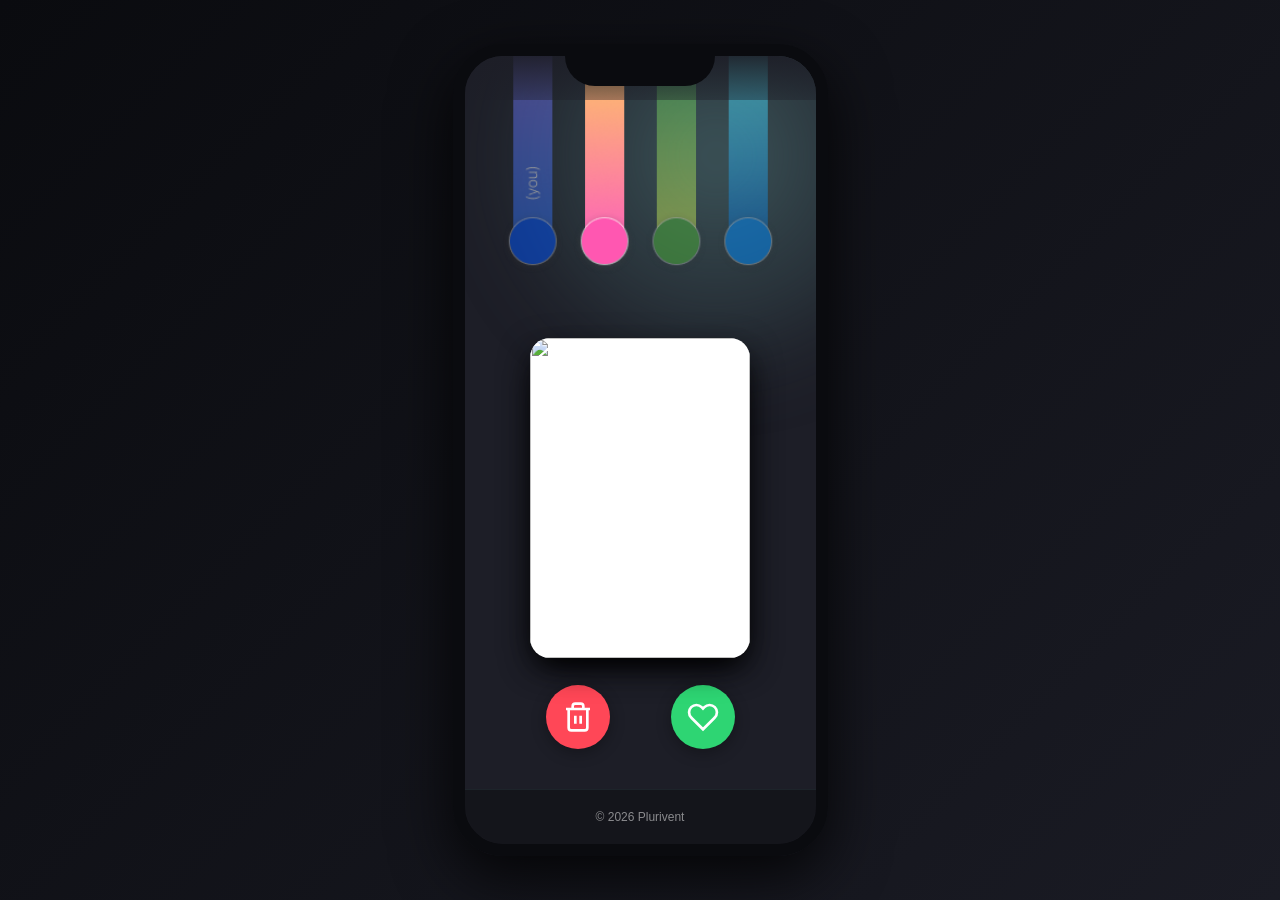
==== second_phase/index.html @ 3b1d238a "First commit interaction thread Co-authored-by: Matthias <matthias-pmr@users.noreply.github.com>" ====
<!DOCTYPE html>
<html lang="en">
<head>
    <meta charset="UTF-8">
    <meta name="viewport" content="width=device-width, initial-scale=1.0">
    <title>Plurivent</title>
    <link rel="stylesheet" href="style.css">
</head>
<body>
    <div class="phone-container">
        <div class="phone-screen">
            <div class="gradient-pop"></div>
            <main class="phone-content" style="padding: 0; overflow: hidden;">
                <div class="voting-phase">
                    <!-- Threads Image -->
                    <div class="threads-container">
                        <img src="threads.png" alt="Threads" class="threads-image">
                    </div>
                    
                    <!-- Card Stack -->
                    <div class="card-stack" id="cardStack">
                        <!-- Cards injected by JS -->
                    </div>

                    <!-- Actions -->
                    <div class="actions">
                        <!-- Swiping right = rejecting -->
                        <button id="btnReject" class="action-btn trash-btn">
                            <svg viewBox="0 0 24 24" fill="none" stroke="currentColor" stroke-width="2"><path d="M3 6h18M19 6v14a2 2 0 01-2 2H7a2 2 0 01-2-2V6m3 0V4a2 2 0 012-2h4a2 2 0 012 2v2M10 11v6M14 11v6"></path></svg>
                        </button>
                        <!-- Swiping left = accepting -->
                        <button id="btnAccept" class="action-btn heart-btn">
                            <svg viewBox="0 0 24 24" fill="none" stroke="currentColor" stroke-width="2"><path d="M20.84 4.61a5.5 5.5 0 00-7.78 0L12 5.67l-1.06-1.06a5.5 5.5 0 00-7.78 7.78l1.06 1.06L12 21.23l7.78-7.78 1.06-1.06a5.5 5.5 0 000-7.78z"></path></svg>
                        </button>
                    </div>
                </div>
            </main>
            <footer class="phone-footer">
                <p>&copy; 2026 Plurivent</p>
            </footer>
        </div>
    </div>
    <script src="script.js"></script>
</body>
</html>
---- second_phase/style.css ----
* {
    margin: 0;
    padding: 0;
    box-sizing: border-box;
}

body {
    display: flex;
    justify-content: center;
    align-items: center;
    min-height: 100vh;
    background: linear-gradient(135deg, #0a0b0f 0%, #1a1b24 100%);
    font-family: -apple-system, BlinkMacSystemFont, 'Segoe UI', Roboto, Oxygen, Ubuntu, Cantarell, sans-serif;
}

/* Smartphone Container */
.phone-container {
    perspective: 1000px;
}

.phone-screen {
    position: relative;
    width: 375px;
    height: 812px;
    background: linear-gradient(135deg, #1D1E27 0%, #1D1E27 100%);
    border-radius: 50px;
    overflow: hidden;
    box-shadow: 0 20px 60px rgba(0, 0, 0, 0.8);
    border: 12px solid #0a0b0f;
    display: flex;
    flex-direction: column;
}

/* Gradient Pop Effect - Top Right */
.gradient-pop {
    position: absolute;
    top: -100px;
    right: -100px;
    width: 400px;
    height: 400px;
    background: radial-gradient(circle, #436064 0%, rgba(67, 96, 100, 0.5) 30%, rgba(29, 30, 39, 0) 100%);
    border-radius: 50%;
    filter: blur(40px);
    mix-blend-mode: normal;
    pointer-events: none;
    z-index: 1;
}

/* Header */
.phone-header {
    position: relative;
    z-index: 2;
    padding: 40px 20px 20px;
    text-align: center;
    border-bottom: 1px solid rgba(67, 96, 100, 0.3);
}

.phone-header h1 {
    color: #436064;
    font-size: 28px;
    font-weight: 700;
    letter-spacing: 1px;
}

/* Main Content */
.phone-content {
    position: relative;
    z-index: 2;
    flex: 1;
    overflow-y: auto;
    padding: 20px;
    display: flex;
    flex-direction: column;
    gap: 16px;
}

/* Cards */
.card {
    background: rgba(67, 96, 100, 0.1);
    border: 1px solid rgba(67, 96, 100, 0.3);
    border-radius: 16px;
    padding: 20px;
    backdrop-filter: blur(10px);
    transition: all 0.3s ease;
}

.card:hover {
    background: rgba(67, 96, 100, 0.2);
    border-color: rgba(67, 96, 100, 0.6);
    transform: translateY(-2px);
}

.card h2 {
    color: #436064;
    font-size: 18px;
    margin-bottom: 10px;
    font-weight: 600;
}

.card p {
    color: rgba(255, 255, 255, 0.7);
    font-size: 14px;
    line-height: 1.6;
}

/* Footer */
.phone-footer {
    position: relative;
    z-index: 2;
    padding: 20px;
    text-align: center;
    border-top: 1px solid rgba(67, 96, 100, 0.2);
    background: rgba(0, 0, 0, 0.3);
}

.phone-footer p {
    color: rgba(255, 255, 255, 0.5);
    font-size: 12px;
}

/* Status Bar Simulation */
.phone-screen::before {
    content: '';
    position: absolute;
    top: 0;
    left: 0;
    right: 0;
    height: 44px;
    background: linear-gradient(180deg, rgba(29, 30, 39, 0.9) 0%, rgba(29, 30, 39, 0.4) 100%);
    z-index: 10;
}

/* Notch Simulation */
.phone-screen::after {
    content: '';
    position: absolute;
    top: 0;
    left: 50%;
    transform: translateX(-50%);
    width: 150px;
    height: 30px;
    background: #0a0b0f;
    border-radius: 0 0 30px 30px;
    z-index: 11;
}

/* Scrollbar Styling */
.phone-content::-webkit-scrollbar {
    width: 4px;
}

.phone-content::-webkit-scrollbar-track {
    background: transparent;
}

.phone-content::-webkit-scrollbar-thumb {
    background: rgba(67, 96, 100, 0.5);
    border-radius: 2px;
}

.phone-content::-webkit-scrollbar-thumb:hover {
    background: rgba(67, 96, 100, 0.8);
}

/* StartScreen */
.StartScreen {
    position: relative;
    width: 100%;
    height: 100%;
    display: flex;
    align-items: flex-start;
    justify-content: flex-start;
    padding: 10px;
}

/* Button Wrapper */
.button-wrapper {
    display: flex;
    flex-direction: column;
    align-items: center;
    gap: 0px;
    position: relative;
    cursor: grab;
    transition: transform 0.1s ease-out;
}

.button-wrapper.dragging {
    cursor: grabbing;
}

/* Start Button */
.start-button {
    width: 40px;
    height: 40px;
    border-radius: 50%;
    background: linear-gradient(180deg, #7A71E7 0%, #1F6CEC 100%);    border: none;
    cursor: pointer;
    display: flex;
    align-items: center;
    justify-content: center;
    box-shadow: 0 8px 20px rgba(20, 112, 204, 0.6);
    transition: all 0.3s ease;
    position: relative;
    overflow: hidden;
}

.start-button:hover {
    transform: scale(1.1);
    box-shadow: 0 12px 30px rgba(30, 144, 255, 0.6);
}

.start-button:active {
    transform: scale(0.95);
}

.button-text {
    color: white;
    font-size: 20px;
    font-weight: bold;
    display: flex;
    align-items: top;
    justify-content: center;
    width: 100%;
    height: 100%;
}

/* Down arrow icon */
.button-text::before {
    content: '↓';
    font-size: 24px;
    font-weight: 600;
}

/* Progress Bar */
.progress-bar {
    width: 40px;
    height: 160px;
    border-radius: 100px;
    background: linear-gradient(180deg, rgba(27, 171, 159, 0.00) 10%, #1BAB9F 100%);
    transition: all 0.3s ease;
    opacity: 1;
    display: flex;
    align-items: flex-end;
    justify-content: center;
    padding-bottom: 8px;
    transform-origin: top center;
}

/* Bar Image */
.bar-image {
    width: 30px;
    height: 30px;
    filter: drop-shadow(0 2px 4px rgba(0, 0, 0, 0.3));}

/* Responsive */
@media (max-width: 1024px) {
    .phone-screen {
        width: 320px;
        height: 640px;
        border-radius: 40px;
        border: 8px solid #0a0b0f;
    }
}

@media (max-width: 480px) {
    .phone-screen {
        width: 100%;
        height: 100vh;
        border-radius: 0;
        border: none;
    }
    
    body {
        min-height: 100vh;
    }
}

/* Voting Phase Styles */
.voting-phase {
    height: 100%;
    display: flex;
    flex-direction: column;
    position: relative;
    width: 100%;
}

.threads-container {
    display: flex;
    justify-content: center;
    width: 100%;
    transform: scale(0.8);
    transform-origin: top center;
}

.threads-image {
        width: 100%;
    max-width: 375px;
    object-fit: contain;
}

.card-stack {
    flex: 1;
    position: relative;
    margin: 20px;
    display: flex;
    justify-content: center;
    align-items: center;
    perspective: 1000px;
}

.swipe-card {
    position: absolute;
    width: 100%;
    max-width: 220px;
    height: 320px;
    background: #fff;
    border-radius: 20px;
    box-shadow: 0 10px 30px rgba(0,0,0,0.5);
    object-fit: cover;
    transform-origin: 50% 100%;
    user-select: none;
    cursor: grab;
}
.swipe-card:active {
    cursor: grabbing;
}

.actions {
    display: flex;
    justify-content: space-evenly;
    padding: 20px 20px 40px 20px;
}

.action-btn {
    width: 64px;
    height: 64px;
    border-radius: 50%;
    border: none;
    display: flex;
    align-items: center;
    justify-content: center;
    cursor: pointer;
    transition: transform 0.2s, box-shadow 0.2s;
    box-shadow: 0 4px 15px rgba(0,0,0,0.3);
}
.action-btn:active {
    transform: scale(0.9);
}

.trash-btn {
    background: #ff4757;
    color: white;
}
.heart-btn {
    background: #2ed573;
    color: white;
}
.action-btn svg {
    width: 32px;
    height: 32px;
}
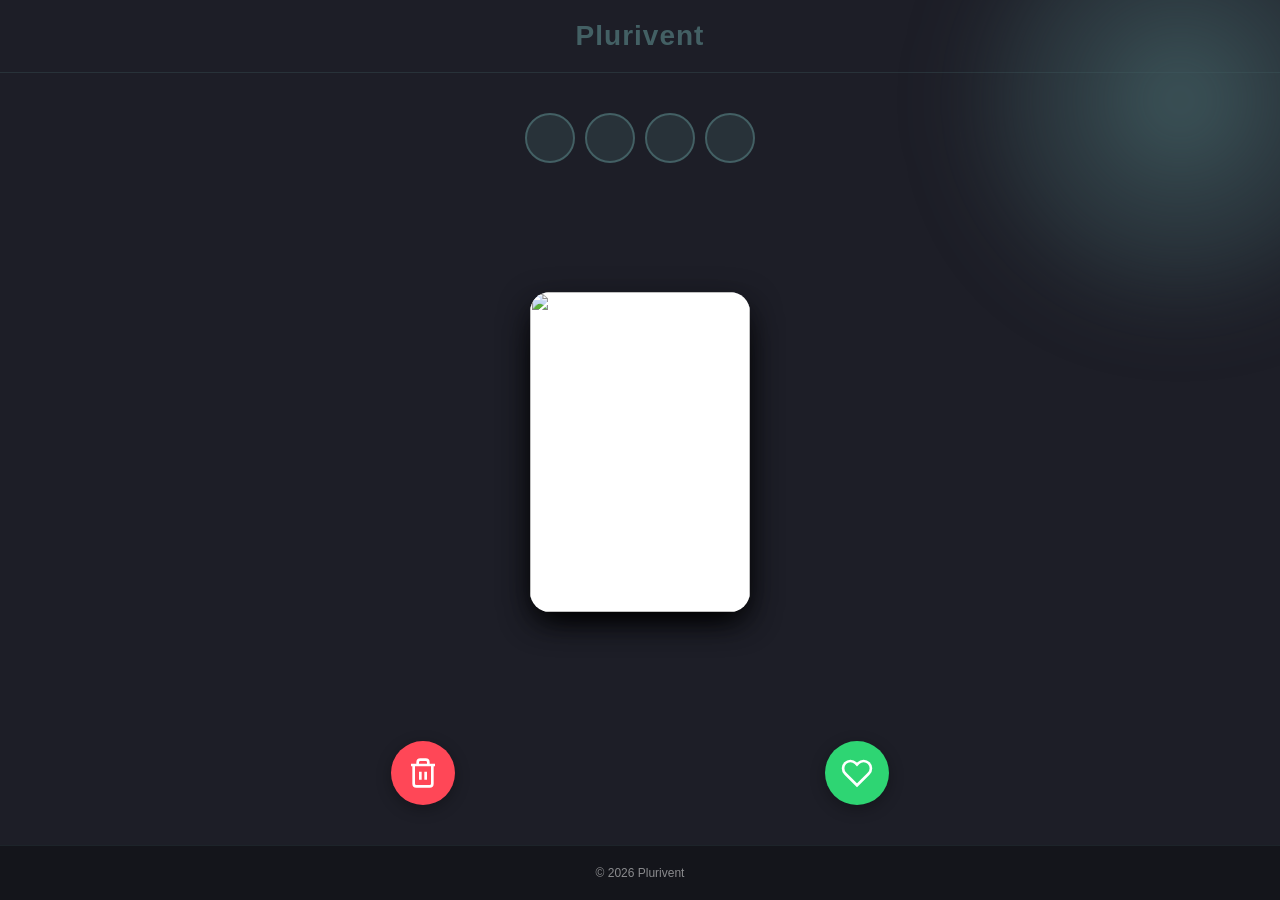
==== commit bce03189: "update second screen" ====
--- a/second_phase/index.html
+++ b/second_phase/index.html
@@ -2,44 +2,50 @@
 <html lang="en">
 <head>
     <meta charset="UTF-8">
-    <meta name="viewport" content="width=device-width, initial-scale=1.0">
-    <title>Plurivent</title>
+    <meta name="viewport" content="width=device-width, initial-scale=1.0, viewport-fit=cover, user-scalable=no">
+    <meta name="apple-mobile-web-app-capable" content="yes">
+    <meta name="apple-mobile-web-app-status-bar-style" content="black-translucent">
+    <title>Plurivent - Voting</title>
     <link rel="stylesheet" href="style.css">
 </head>
 <body>
-    <div class="phone-container">
-        <div class="phone-screen">
-            <div class="gradient-pop"></div>
-            <main class="phone-content" style="padding: 0; overflow: hidden;">
-                <div class="voting-phase">
-                    <!-- Threads Image -->
-                    <div class="threads-container">
-                        <img src="threads.png" alt="Threads" class="threads-image">
-                    </div>
-                    
-                    <!-- Card Stack -->
-                    <div class="card-stack" id="cardStack">
-                        <!-- Cards injected by JS -->
-                    </div>
+    <div class="app-container">
+        <div class="gradient-pop"></div>
+        <header class="phone-header">
+            <h1>Plurivent</h1>
+        </header>
+        <main class="app-content">
+            <div class="voting-phase">
+                <!-- Threads Container -->
+                <div class="threads-container">
+                    <div class="thread"><div class="avatar avatar1"></div></div>
+                    <div class="thread"><div class="avatar avatar2"></div></div>
+                    <div class="thread"><div class="avatar avatar3"></div></div>
+                    <div class="thread"><div class="avatar avatar4"></div></div>
+                </div>
+                
+                <!-- Card Stack -->
+                <div class="card-stack" id="cardStack">
+                    <!-- Cards injected by JS -->
+                </div>
 
-                    <!-- Actions -->
-                    <div class="actions">
-                        <!-- Swiping right = rejecting -->
-                        <button id="btnReject" class="action-btn trash-btn">
-                            <svg viewBox="0 0 24 24" fill="none" stroke="currentColor" stroke-width="2"><path d="M3 6h18M19 6v14a2 2 0 01-2 2H7a2 2 0 01-2-2V6m3 0V4a2 2 0 012-2h4a2 2 0 012 2v2M10 11v6M14 11v6"></path></svg>
-                        </button>
-                        <!-- Swiping left = accepting -->
-                        <button id="btnAccept" class="action-btn heart-btn">
-                            <svg viewBox="0 0 24 24" fill="none" stroke="currentColor" stroke-width="2"><path d="M20.84 4.61a5.5 5.5 0 00-7.78 0L12 5.67l-1.06-1.06a5.5 5.5 0 00-7.78 7.78l1.06 1.06L12 21.23l7.78-7.78 1.06-1.06a5.5 5.5 0 000-7.78z"></path></svg>
-                        </button>
-                    </div>
+                <!-- Actions -->
+                <div class="actions">
+                    <!-- Swiping right = rejecting -->
+                    <button id="btnReject" class="action-btn trash-btn">
+                        <svg viewBox="0 0 24 24" fill="none" stroke="currentColor" stroke-width="2"><path d="M3 6h18M19 6v14a2 2 0 01-2 2H7a2 2 0 01-2-2V6m3 0V4a2 2 0 012-2h4a2 2 0 012 2v2M10 11v6M14 11v6"></path></svg>
+                    </button>
+                    <!-- Swiping left = accepting -->
+                    <button id="btnAccept" class="action-btn heart-btn">
+                        <svg viewBox="0 0 24 24" fill="none" stroke="currentColor" stroke-width="2"><path d="M20.84 4.61a5.5 5.5 0 00-7.78 0L12 5.67l-1.06-1.06a5.5 5.5 0 00-7.78 7.78l1.06 1.06L12 21.23l7.78-7.78 1.06-1.06a5.5 5.5 0 000-7.78z"></path></svg>
+                    </button>
                 </div>
-            </main>
-            <footer class="phone-footer">
-                <p>&copy; 2026 Plurivent</p>
-            </footer>
-        </div>
+            </div>
+        </main>
+        <footer class="phone-footer">
+            <p>&copy; 2026 Plurivent</p>
+        </footer>
     </div>
     <script src="script.js"></script>
 </body>
-</html>
+</html>
--- a/second_phase/style.css
+++ b/second_phase/style.css
@@ -4,29 +4,26 @@
     box-sizing: border-box;
 }
 
+html, body {
+    width: 100%;
+    height: 100%;
+    overflow: hidden;
+    touch-action: none;
+}
+
 body {
-    display: flex;
-    justify-content: center;
-    align-items: center;
-    min-height: 100vh;
-    background: linear-gradient(135deg, #0a0b0f 0%, #1a1b24 100%);
+    background: linear-gradient(135deg, #1D1E27 0%, #1D1E27 100%);
     font-family: -apple-system, BlinkMacSystemFont, 'Segoe UI', Roboto, Oxygen, Ubuntu, Cantarell, sans-serif;
 }
 
-/* Smartphone Container */
-.phone-container {
-    perspective: 1000px;
-}
-
-.phone-screen {
-    position: relative;
-    width: 375px;
-    height: 812px;
+/* App Container */
+.app-container {
+    position: relative;
+    width: 100vw;
+    height: 100vh;
+    max-height: 100vh;
+    overflow: hidden;
     background: linear-gradient(135deg, #1D1E27 0%, #1D1E27 100%);
-    border-radius: 50px;
-    overflow: hidden;
-    box-shadow: 0 20px 60px rgba(0, 0, 0, 0.8);
-    border: 12px solid #0a0b0f;
     display: flex;
     flex-direction: column;
 }
@@ -46,11 +43,24 @@
     z-index: 1;
 }
 
+/* App Content */
+.app-content {
+    position: relative;
+    z-index: 2;
+    flex: 1;
+    overflow: hidden;
+    display: flex;
+    flex-direction: column;
+    align-items: center;
+    justify-content: flex-start;
+    padding-top: 20px;
+}
+
 /* Header */
 .phone-header {
     position: relative;
     z-index: 2;
-    padding: 40px 20px 20px;
+    padding: 20px;
     text-align: center;
     border-bottom: 1px solid rgba(67, 96, 100, 0.3);
 }
@@ -62,16 +72,119 @@
     letter-spacing: 1px;
 }
 
-/* Main Content */
-.phone-content {
+/* Voting Phase */
+.voting-phase {
+    height: 100%;
+    display: flex;
+    flex-direction: column;
+    position: relative;
+    width: 100%;
+}
+
+/* Threads Container */
+.threads-container {
+    display: flex;
+    justify-content: center;
+    width: 100%;
+    gap: 10px;
+    padding: 20px 10px;
+}
+
+.thread {
+    display: flex;
+    justify-content: center;
+    align-items: center;
+}
+
+.avatar {
+    width: 50px;
+    height: 50px;
+    border-radius: 50%;
+    background: rgba(67, 96, 100, 0.3);
+    border: 2px solid #436064;
+}
+
+/* Card Stack Container */
+.card-stack {
+    flex: 1;
+    position: relative;
+    display: flex;
+    justify-content: center;
+    align-items: center;
+    perspective: 1000px;
+}
+
+/* Swipe Card */
+.swipe-card {
+    position: absolute;
+    width: 100%;
+    max-width: 220px;
+    height: 320px;
+    background: #fff;
+    border-radius: 20px;
+    box-shadow: 0 10px 30px rgba(0, 0, 0, 0.5);
+    object-fit: cover;
+    transform-origin: 50% 100%;
+    user-select: none;
+    cursor: grab;
+}
+
+.swipe-card:active {
+    cursor: grabbing;
+}
+
+/* Actions */
+.actions {
+    display: flex;
+    justify-content: space-evenly;
+    padding: 20px 20px 40px 20px;
+}
+
+.action-btn {
+    width: 64px;
+    height: 64px;
+    border-radius: 50%;
+    border: none;
+    display: flex;
+    align-items: center;
+    justify-content: center;
+    cursor: pointer;
+    transition: transform 0.2s, box-shadow 0.2s;
+    box-shadow: 0 4px 15px rgba(0, 0, 0, 0.3);
+}
+
+.action-btn:active {
+    transform: scale(0.9);
+}
+
+.trash-btn {
+    background: #ff4757;
+    color: white;
+}
+
+.heart-btn {
+    background: #2ed573;
+    color: white;
+}
+
+.action-btn svg {
+    width: 32px;
+    height: 32px;
+}
+
+/* Footer */
+.phone-footer {
     position: relative;
     z-index: 2;
-    flex: 1;
-    overflow-y: auto;
     padding: 20px;
-    display: flex;
-    flex-direction: column;
-    gap: 16px;
+    text-align: center;
+    border-top: 1px solid rgba(67, 96, 100, 0.2);
+    background: rgba(0, 0, 0, 0.3);
+}
+
+.phone-footer p {
+    color: rgba(255, 255, 255, 0.5);
+    font-size: 12px;
 }
 
 /* Cards */
@@ -103,259 +216,9 @@
     line-height: 1.6;
 }
 
-/* Footer */
-.phone-footer {
-    position: relative;
-    z-index: 2;
-    padding: 20px;
-    text-align: center;
-    border-top: 1px solid rgba(67, 96, 100, 0.2);
-    background: rgba(0, 0, 0, 0.3);
-}
-
-.phone-footer p {
-    color: rgba(255, 255, 255, 0.5);
-    font-size: 12px;
-}
-
-/* Status Bar Simulation */
-.phone-screen::before {
-    content: '';
-    position: absolute;
-    top: 0;
-    left: 0;
-    right: 0;
-    height: 44px;
-    background: linear-gradient(180deg, rgba(29, 30, 39, 0.9) 0%, rgba(29, 30, 39, 0.4) 100%);
-    z-index: 10;
-}
-
-/* Notch Simulation */
-.phone-screen::after {
-    content: '';
-    position: absolute;
-    top: 0;
-    left: 50%;
-    transform: translateX(-50%);
-    width: 150px;
-    height: 30px;
-    background: #0a0b0f;
-    border-radius: 0 0 30px 30px;
-    z-index: 11;
-}
-
-/* Scrollbar Styling */
-.phone-content::-webkit-scrollbar {
-    width: 4px;
-}
-
-.phone-content::-webkit-scrollbar-track {
-    background: transparent;
-}
-
-.phone-content::-webkit-scrollbar-thumb {
-    background: rgba(67, 96, 100, 0.5);
-    border-radius: 2px;
-}
-
-.phone-content::-webkit-scrollbar-thumb:hover {
-    background: rgba(67, 96, 100, 0.8);
-}
-
-/* StartScreen */
-.StartScreen {
-    position: relative;
-    width: 100%;
-    height: 100%;
-    display: flex;
-    align-items: flex-start;
-    justify-content: flex-start;
-    padding: 10px;
-}
-
-/* Button Wrapper */
-.button-wrapper {
-    display: flex;
-    flex-direction: column;
-    align-items: center;
-    gap: 0px;
-    position: relative;
-    cursor: grab;
-    transition: transform 0.1s ease-out;
-}
-
-.button-wrapper.dragging {
-    cursor: grabbing;
-}
-
-/* Start Button */
-.start-button {
-    width: 40px;
-    height: 40px;
-    border-radius: 50%;
-    background: linear-gradient(180deg, #7A71E7 0%, #1F6CEC 100%);    border: none;
-    cursor: pointer;
-    display: flex;
-    align-items: center;
-    justify-content: center;
-    box-shadow: 0 8px 20px rgba(20, 112, 204, 0.6);
-    transition: all 0.3s ease;
-    position: relative;
-    overflow: hidden;
-}
-
-.start-button:hover {
-    transform: scale(1.1);
-    box-shadow: 0 12px 30px rgba(30, 144, 255, 0.6);
-}
-
-.start-button:active {
-    transform: scale(0.95);
-}
-
-.button-text {
-    color: white;
-    font-size: 20px;
-    font-weight: bold;
-    display: flex;
-    align-items: top;
-    justify-content: center;
-    width: 100%;
-    height: 100%;
-}
-
-/* Down arrow icon */
-.button-text::before {
-    content: '↓';
-    font-size: 24px;
-    font-weight: 600;
-}
-
-/* Progress Bar */
-.progress-bar {
-    width: 40px;
-    height: 160px;
-    border-radius: 100px;
-    background: linear-gradient(180deg, rgba(27, 171, 159, 0.00) 10%, #1BAB9F 100%);
-    transition: all 0.3s ease;
-    opacity: 1;
-    display: flex;
-    align-items: flex-end;
-    justify-content: center;
-    padding-bottom: 8px;
-    transform-origin: top center;
-}
-
-/* Bar Image */
-.bar-image {
-    width: 30px;
-    height: 30px;
-    filter: drop-shadow(0 2px 4px rgba(0, 0, 0, 0.3));}
-
 /* Responsive */
-@media (max-width: 1024px) {
-    .phone-screen {
-        width: 320px;
-        height: 640px;
-        border-radius: 40px;
-        border: 8px solid #0a0b0f;
-    }
-}
-
 @media (max-width: 480px) {
-    .phone-screen {
-        width: 100%;
-        height: 100vh;
-        border-radius: 0;
-        border: none;
-    }
-    
     body {
         min-height: 100vh;
     }
 }
-
-/* Voting Phase Styles */
-.voting-phase {
-    height: 100%;
-    display: flex;
-    flex-direction: column;
-    position: relative;
-    width: 100%;
-}
-
-.threads-container {
-    display: flex;
-    justify-content: center;
-    width: 100%;
-    transform: scale(0.8);
-    transform-origin: top center;
-}
-
-.threads-image {
-        width: 100%;
-    max-width: 375px;
-    object-fit: contain;
-}
-
-.card-stack {
-    flex: 1;
-    position: relative;
-    margin: 20px;
-    display: flex;
-    justify-content: center;
-    align-items: center;
-    perspective: 1000px;
-}
-
-.swipe-card {
-    position: absolute;
-    width: 100%;
-    max-width: 220px;
-    height: 320px;
-    background: #fff;
-    border-radius: 20px;
-    box-shadow: 0 10px 30px rgba(0,0,0,0.5);
-    object-fit: cover;
-    transform-origin: 50% 100%;
-    user-select: none;
-    cursor: grab;
-}
-.swipe-card:active {
-    cursor: grabbing;
-}
-
-.actions {
-    display: flex;
-    justify-content: space-evenly;
-    padding: 20px 20px 40px 20px;
-}
-
-.action-btn {
-    width: 64px;
-    height: 64px;
-    border-radius: 50%;
-    border: none;
-    display: flex;
-    align-items: center;
-    justify-content: center;
-    cursor: pointer;
-    transition: transform 0.2s, box-shadow 0.2s;
-    box-shadow: 0 4px 15px rgba(0,0,0,0.3);
-}
-.action-btn:active {
-    transform: scale(0.9);
-}
-
-.trash-btn {
-    background: #ff4757;
-    color: white;
-}
-.heart-btn {
-    background: #2ed573;
-    color: white;
-}
-.action-btn svg {
-    width: 32px;
-    height: 32px;
-}
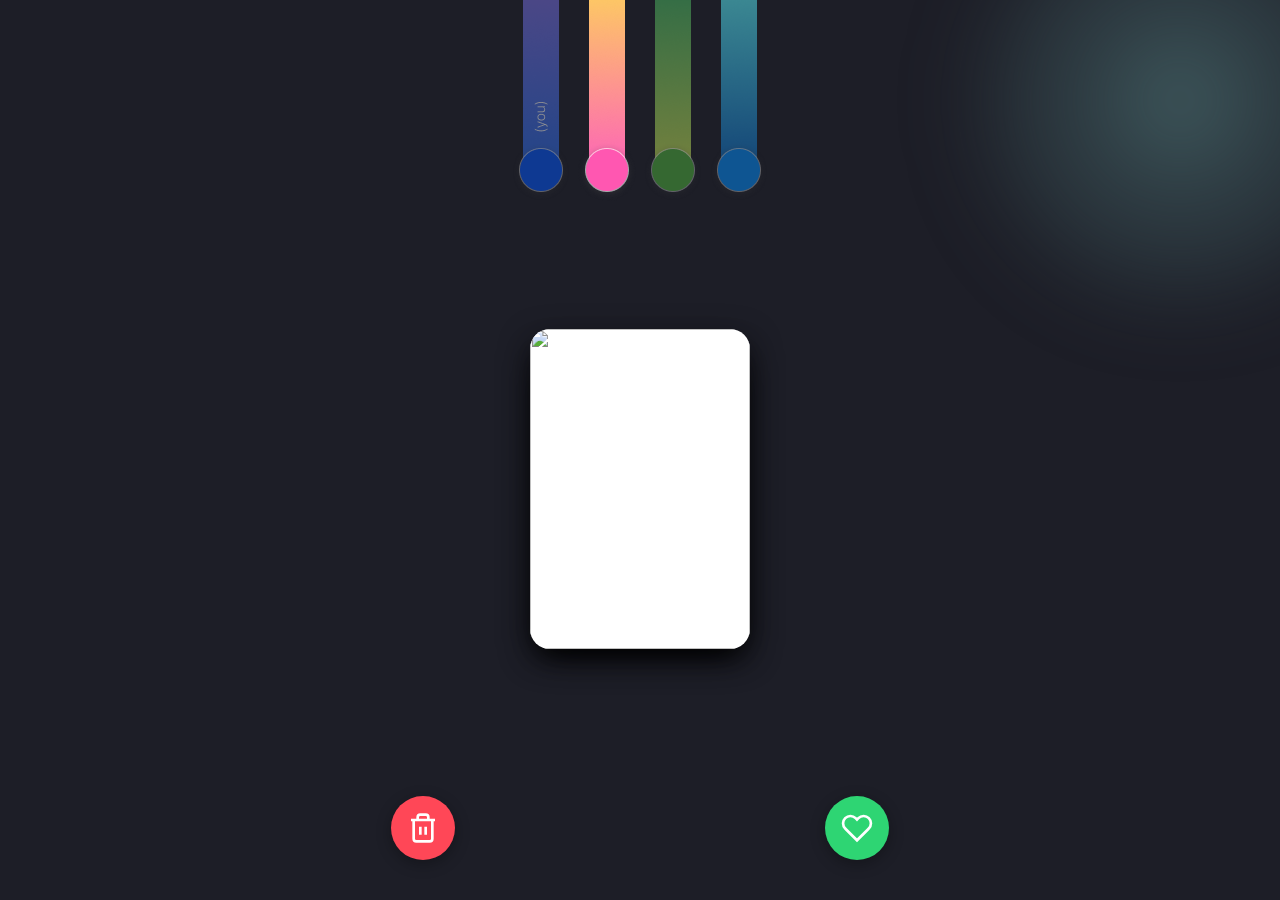
==== commit c875f7c6: "Swipe left/right implemented and image database is imported" ====
--- a/second_phase/index.html
+++ b/second_phase/index.html
@@ -1,51 +1,74 @@
-<!DOCTYPE html>
+<!doctype html>
 <html lang="en">
-<head>
-    <meta charset="UTF-8">
-    <meta name="viewport" content="width=device-width, initial-scale=1.0, viewport-fit=cover, user-scalable=no">
-    <meta name="apple-mobile-web-app-capable" content="yes">
-    <meta name="apple-mobile-web-app-status-bar-style" content="black-translucent">
-    <title>Plurivent - Voting</title>
-    <link rel="stylesheet" href="style.css">
-</head>
-<body>
-    <div class="app-container">
-        <div class="gradient-pop"></div>
-        <header class="phone-header">
-            <h1>Plurivent</h1>
-        </header>
-        <main class="app-content">
-            <div class="voting-phase">
-                <!-- Threads Container -->
-                <div class="threads-container">
-                    <div class="thread"><div class="avatar avatar1"></div></div>
-                    <div class="thread"><div class="avatar avatar2"></div></div>
-                    <div class="thread"><div class="avatar avatar3"></div></div>
-                    <div class="thread"><div class="avatar avatar4"></div></div>
+    <head>
+        <meta charset="UTF-8" />
+        <meta
+            name="viewport"
+            content="width=device-width, initial-scale=1.0, viewport-fit=cover, user-scalable=no"
+        />
+        <meta name="apple-mobile-web-app-capable" content="yes" />
+        <meta
+            name="apple-mobile-web-app-status-bar-style"
+            content="black-translucent"
+        />
+        <title>Plurivent - Voting</title>
+        <link rel="stylesheet" href="style.css" />
+    </head>
+    <body>
+        <div class="app-container">
+            <div class="gradient-pop"></div>
+            <main class="app-content">
+                <div class="voting-phase">
+                    <!-- Threads Container -->
+                    <div class="threads-container">
+                        <img
+                            src="threads.png"
+                            alt="Threads"
+                            style="
+                                max-width: 100%;
+                                height: auto;
+                                display: block;
+                            "
+                        />
+                    </div>
+
+                    <!-- Card Stack -->
+                    <div class="card-stack" id="cardStack">
+                        <!-- Cards injected by JS -->
+                    </div>
+
+                    <!-- Actions -->
+                    <div class="actions">
+                        <!-- Swiping right = rejecting -->
+                        <button id="btnReject" class="action-btn trash-btn">
+                            <svg
+                                viewBox="0 0 24 24"
+                                fill="none"
+                                stroke="currentColor"
+                                stroke-width="2"
+                            >
+                                <path
+                                    d="M3 6h18M19 6v14a2 2 0 01-2 2H7a2 2 0 01-2-2V6m3 0V4a2 2 0 012-2h4a2 2 0 012 2v2M10 11v6M14 11v6"
+                                ></path>
+                            </svg>
+                        </button>
+                        <!-- Swiping left = accepting -->
+                        <button id="btnAccept" class="action-btn heart-btn">
+                            <svg
+                                viewBox="0 0 24 24"
+                                fill="none"
+                                stroke="currentColor"
+                                stroke-width="2"
+                            >
+                                <path
+                                    d="M20.84 4.61a5.5 5.5 0 00-7.78 0L12 5.67l-1.06-1.06a5.5 5.5 0 00-7.78 7.78l1.06 1.06L12 21.23l7.78-7.78 1.06-1.06a5.5 5.5 0 000-7.78z"
+                                ></path>
+                            </svg>
+                        </button>
+                    </div>
                 </div>
-                
-                <!-- Card Stack -->
-                <div class="card-stack" id="cardStack">
-                    <!-- Cards injected by JS -->
-                </div>
-
-                <!-- Actions -->
-                <div class="actions">
-                    <!-- Swiping right = rejecting -->
-                    <button id="btnReject" class="action-btn trash-btn">
-                        <svg viewBox="0 0 24 24" fill="none" stroke="currentColor" stroke-width="2"><path d="M3 6h18M19 6v14a2 2 0 01-2 2H7a2 2 0 01-2-2V6m3 0V4a2 2 0 012-2h4a2 2 0 012 2v2M10 11v6M14 11v6"></path></svg>
-                    </button>
-                    <!-- Swiping left = accepting -->
-                    <button id="btnAccept" class="action-btn heart-btn">
-                        <svg viewBox="0 0 24 24" fill="none" stroke="currentColor" stroke-width="2"><path d="M20.84 4.61a5.5 5.5 0 00-7.78 0L12 5.67l-1.06-1.06a5.5 5.5 0 00-7.78 7.78l1.06 1.06L12 21.23l7.78-7.78 1.06-1.06a5.5 5.5 0 000-7.78z"></path></svg>
-                    </button>
-                </div>
-            </div>
-        </main>
-        <footer class="phone-footer">
-            <p>&copy; 2026 Plurivent</p>
-        </footer>
-    </div>
-    <script src="script.js"></script>
-</body>
-</html>+            </main>
+        </div>
+        <script src="script.js"></script>
+    </body>
+</html>
--- a/second_phase/style.css
+++ b/second_phase/style.css
@@ -4,7 +4,8 @@
     box-sizing: border-box;
 }
 
-html, body {
+html,
+body {
     width: 100%;
     height: 100%;
     overflow: hidden;
@@ -12,8 +13,10 @@
 }
 
 body {
-    background: linear-gradient(135deg, #1D1E27 0%, #1D1E27 100%);
-    font-family: -apple-system, BlinkMacSystemFont, 'Segoe UI', Roboto, Oxygen, Ubuntu, Cantarell, sans-serif;
+    background: linear-gradient(135deg, #1d1e27 0%, #1d1e27 100%);
+    font-family:
+        -apple-system, BlinkMacSystemFont, "Segoe UI", Roboto, Oxygen, Ubuntu,
+        Cantarell, sans-serif;
 }
 
 /* App Container */
@@ -23,7 +26,7 @@
     height: 100vh;
     max-height: 100vh;
     overflow: hidden;
-    background: linear-gradient(135deg, #1D1E27 0%, #1D1E27 100%);
+    background: linear-gradient(135deg, #1d1e27 0%, #1d1e27 100%);
     display: flex;
     flex-direction: column;
 }
@@ -35,7 +38,12 @@
     right: -100px;
     width: 400px;
     height: 400px;
-    background: radial-gradient(circle, #436064 0%, rgba(67, 96, 100, 0.5) 30%, rgba(29, 30, 39, 0) 100%);
+    background: radial-gradient(
+        circle,
+        #436064 0%,
+        rgba(67, 96, 100, 0.5) 30%,
+        rgba(29, 30, 39, 0) 100%
+    );
     border-radius: 50%;
     filter: blur(40px);
     mix-blend-mode: normal;
@@ -53,7 +61,6 @@
     flex-direction: column;
     align-items: center;
     justify-content: flex-start;
-    padding-top: 20px;
 }
 
 /* Header */
@@ -85,23 +92,9 @@
 .threads-container {
     display: flex;
     justify-content: center;
-    width: 100%;
-    gap: 10px;
-    padding: 20px 10px;
-}
-
-.thread {
-    display: flex;
-    justify-content: center;
-    align-items: center;
-}
-
-.avatar {
-    width: 50px;
-    height: 50px;
-    border-radius: 50%;
-    background: rgba(67, 96, 100, 0.3);
-    border: 2px solid #436064;
+    align-items: flex-start;
+    width: 100%;
+    padding-top: 0;
 }
 
 /* Card Stack Container */
@@ -133,6 +126,18 @@
     cursor: grabbing;
 }
 
+.swipe-overlay {
+    position: absolute;
+    top: 0;
+    left: 0;
+    width: 100%;
+    height: 100%;
+    border-radius: inherit;
+    opacity: 0;
+    transition: opacity 0.2s;
+    pointer-events: none;
+}
+
 /* Actions */
 .actions {
     display: flex;
@@ -149,7 +154,9 @@
     align-items: center;
     justify-content: center;
     cursor: pointer;
-    transition: transform 0.2s, box-shadow 0.2s;
+    transition:
+        transform 0.2s,
+        box-shadow 0.2s;
     box-shadow: 0 4px 15px rgba(0, 0, 0, 0.3);
 }
 
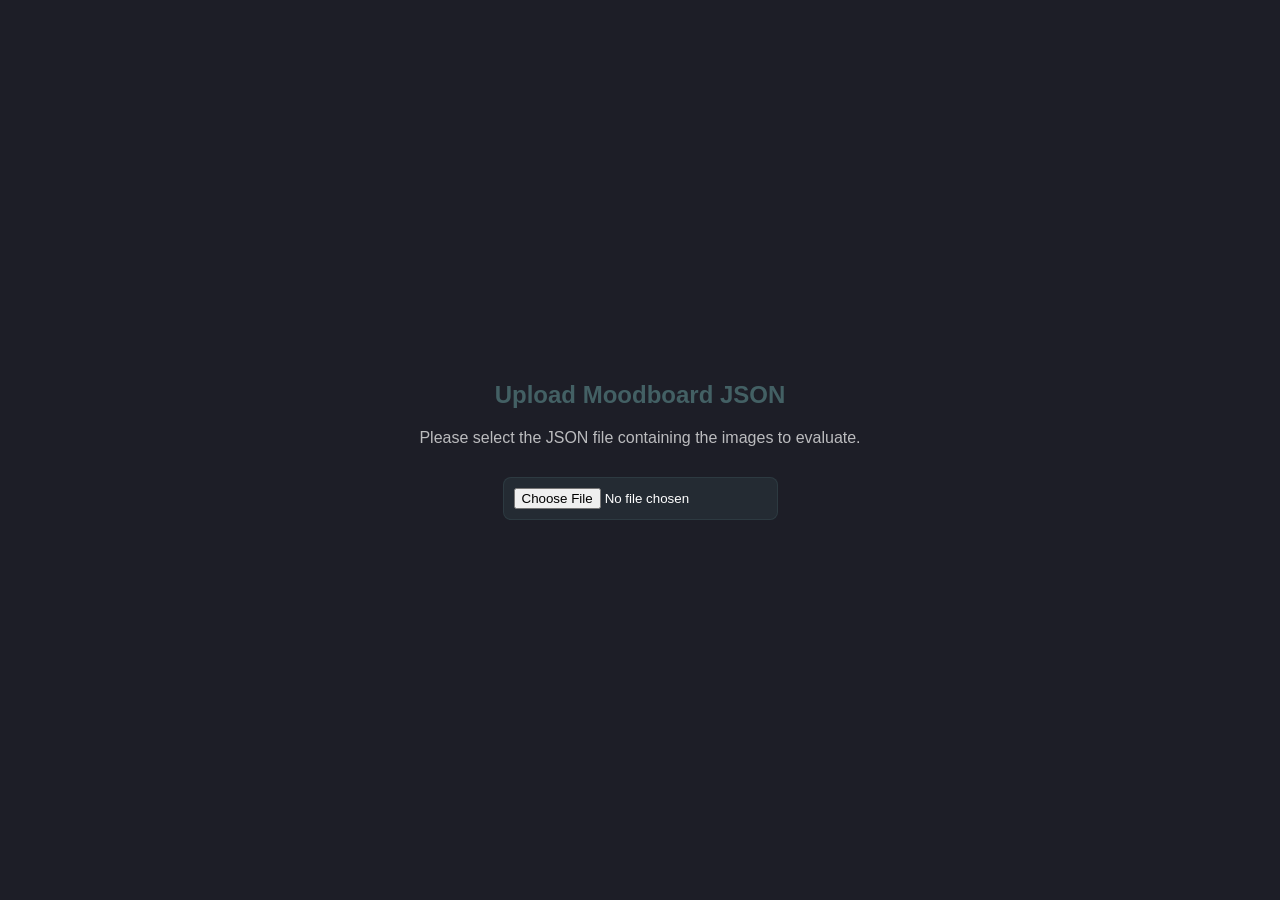
==== commit 9e49f7fb: "Third phase, change JSON to CSV for voting output (easier to concatenate)" ====
--- a/second_phase/index.html
+++ b/second_phase/index.html
@@ -18,7 +18,59 @@
         <div class="app-container">
             <div class="gradient-pop"></div>
             <main class="app-content">
-                <div class="voting-phase">
+                <!-- Upload Overlay -->
+                <div
+                    id="uploadOverlay"
+                    class="upload-overlay"
+                    style="
+                        display: flex;
+                        flex-direction: column;
+                        align-items: center;
+                        justify-content: center;
+                        height: 100%;
+                        width: 100%;
+                        position: absolute;
+                        z-index: 10;
+                        background: linear-gradient(
+                            135deg,
+                            #1d1e27 0%,
+                            #1d1e27 100%
+                        );
+                        padding: 20px;
+                        text-align: center;
+                    "
+                >
+                    <h2 style="color: #436064; margin-bottom: 20px">
+                        Upload Moodboard JSON
+                    </h2>
+                    <p
+                        style="
+                            color: rgba(255, 255, 255, 0.7);
+                            margin-bottom: 30px;
+                        "
+                    >
+                        Please select the JSON file containing the images to
+                        evaluate.
+                    </p>
+                    <input
+                        type="file"
+                        id="jsonFileInput"
+                        accept=".json"
+                        style="
+                            color: white;
+                            background: rgba(67, 96, 100, 0.2);
+                            padding: 10px;
+                            border-radius: 8px;
+                            border: 1px solid rgba(67, 96, 100, 0.3);
+                        "
+                    />
+                </div>
+
+                <div
+                    class="voting-phase"
+                    id="votingPhase"
+                    style="display: none"
+                >
                     <!-- Threads Container -->
                     <div class="threads-container">
                         <img
